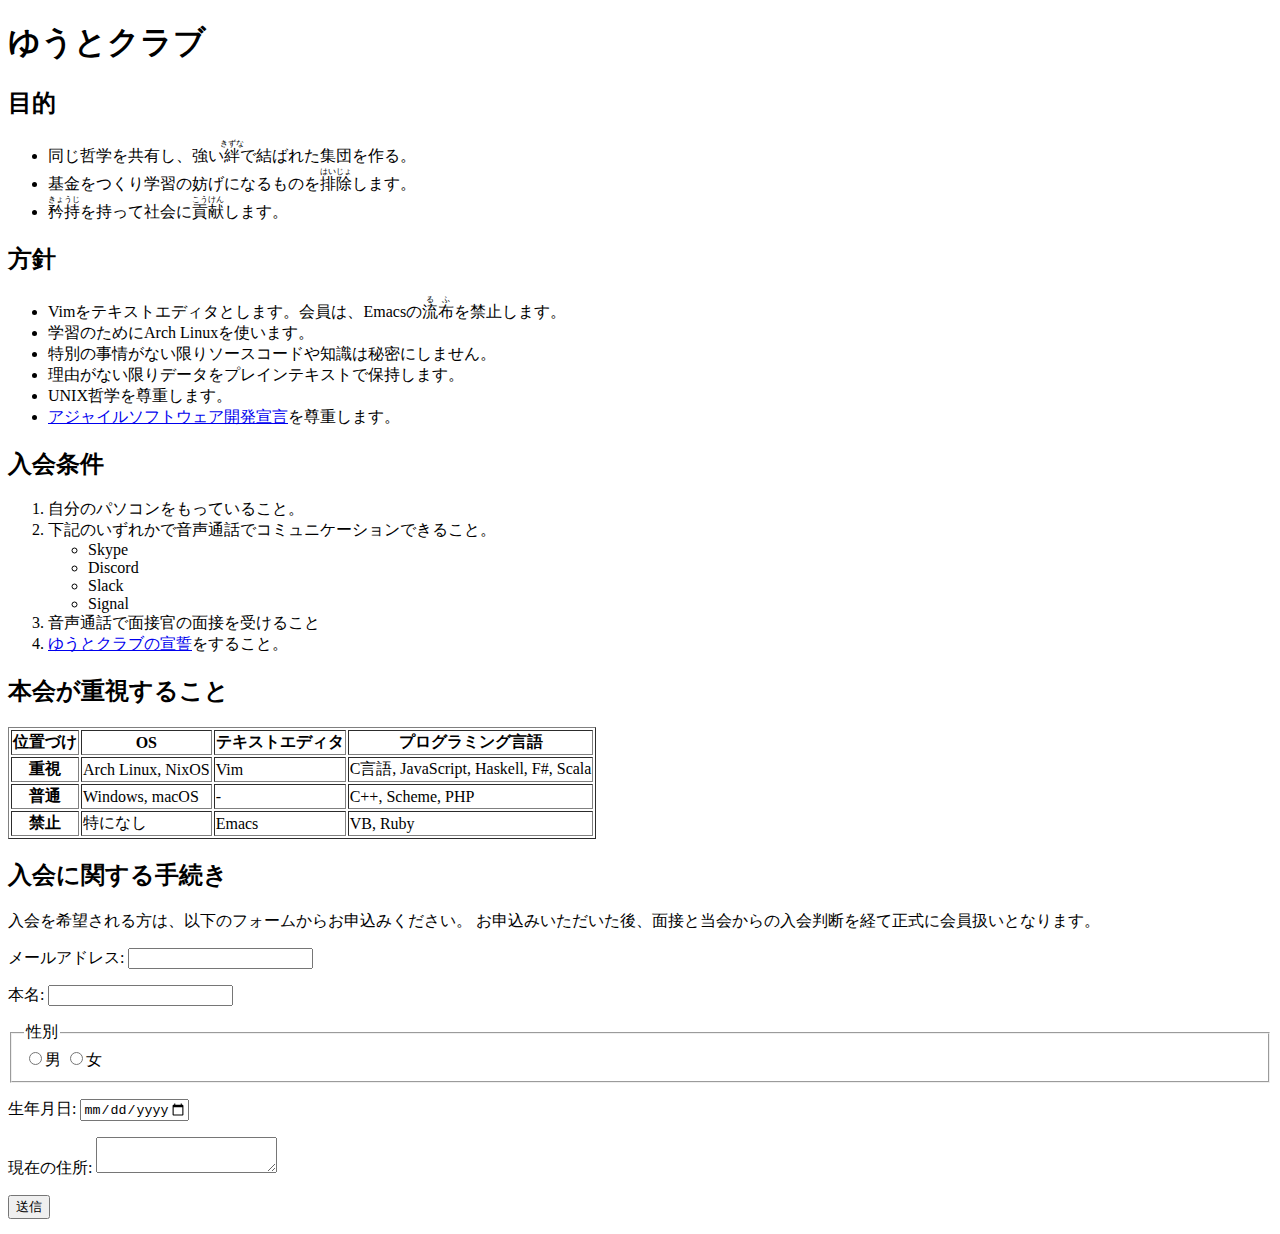
==== index.html @ 0d5e8b79 "句点追加" ====
<!DOCTYPE html>
<html>
<head>
<title>ゆうとクラブ</title>
<meta charset="utf-8">
</head>
<body>
	<h1>ゆうとクラブ</h1>
	<h2>目的</h2>
	<ul>
		<li>同じ哲学を共有し、強い<ruby>絆<rt>きずな</rt></ruby>で結ばれた集団を作る。</li>
		<li>基金をつくり学習の妨げになるものを<ruby>排除<rt>はいじょ</rt></ruby>します。</li>	
		<li><ruby>矜持<rt>きょうじ</rt></ruby>を持って社会に<ruby>貢献<rt>こうけん</rt></ruby>します。</li>
	</ul>
	<h2>方針</h2>
	<ul>
		<li>Vimをテキストエディタとします。会員は、Emacsの<ruby>流布<rt>るふ</rt></ruby>を禁止します。</li>
		<li>学習のためにArch Linuxを使います。</li>
		<li>特別の事情がない限りソースコードや知識は秘密にしません。</li>
		<li>理由がない限りデータをプレインテキストで保持します。</li>
		<li>UNIX哲学を尊重します。</li>
		<li><a href="https://agilemanifesto.org/iso/ja/manifesto.html" target="_brank">アジャイルソフトウェア開発宣言</a>を尊重します。</li>
	</ul>
	<h2>入会条件</h2>
	<ol>
		<li>自分のパソコンをもっていること。</li>
		<li>下記のいずれかで音声通話でコミュニケーションできること。</li>
		<ul>
			<li>Skype</li>
			<li>Discord</li>
			<li>Slack</li>
			<li>Signal</li>
		</ul>
		<li>音声通話で面接官の面接を受けること</li>
		<li><a href="oath.html" target="_blank">ゆうとクラブの宣誓</a>をすること。</li>
	</ol>
	<h2>本会が重視すること</h2>
	<table border="1">
		<tr>
			<th>位置づけ</th>
			<th>OS</th>
			<th>テキストエディタ</th>
			<th>プログラミング言語</th>
		</tr>
		<tr>
			<th>重視</th>
			<td>Arch Linux, NixOS</td>
			<td>Vim</td>
			<td>C言語, JavaScript, Haskell, F#, Scala</td>
		</tr>
		<tr>
			<th>普通</th>
			<td>Windows, macOS</td>
			<td>-</td>
			<td>C++, Scheme, PHP</td>
		</tr>
		<tr>
			<th>禁止</th>
			<td>特になし</td>
			<td>Emacs</td>
			<td>VB, Ruby</td>
		</tr>

	</table>
	<h2>入会に関する手続き</h2>
	<p>入会を希望される方は、以下のフォームからお申込みください。
	お申込みいただいた後、面接と当会からの入会判断を経て正式に会員扱いとなります。
	</p>
	<form name="contact" method="POST" data-netlify="true">
		<p>
			<label>メールアドレス:
				<input type="email" name="email"/>
			</label>
		</p>

		<p>
			<label>本名:
				<input type="text" id="name" name="name"/>
			</label>
		</p>

		<p>
			<fieldset> 
				<legend>性別</legend>
				<label><input type="radio" name="sex" value="male">男</label>
				<label><input type="radio" name="sex" value="female">女</label>
			</fieldset>
		</p>
		
		<p>
			<label>生年月日:
				<input type="date" name="birthday" min="1960-01-01" max="2000-12-31"/>	
			</label>
		</p>

		<p>
			<label>現在の住所:
				<textarea name="address"></textarea>
			</label>
		</p>
		<p>
			<input type="submit" value="送信" />	
		</p>
	</form>


</body>
</html>
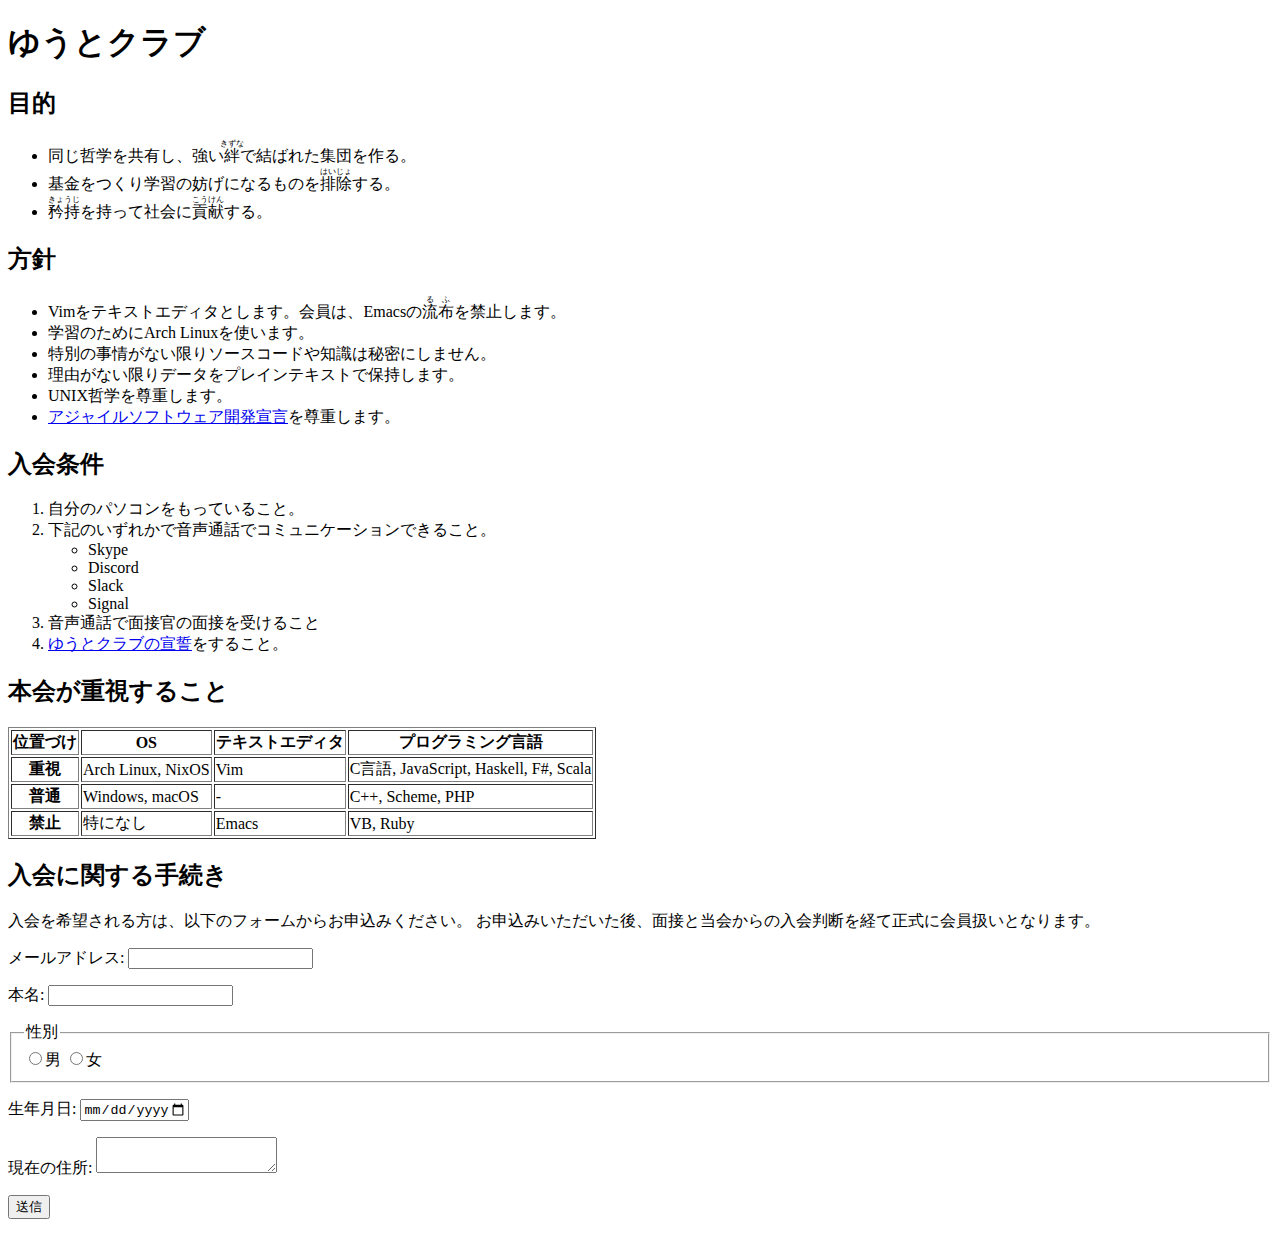
==== commit f878efc4: "年齢の範囲を広げる" ====
--- a/index.html
+++ b/index.html
@@ -9,8 +9,8 @@
 	<h2>目的</h2>
 	<ul>
 		<li>同じ哲学を共有し、強い<ruby>絆<rt>きずな</rt></ruby>で結ばれた集団を作る。</li>
-		<li>基金をつくり学習の妨げになるものを<ruby>排除<rt>はいじょ</rt></ruby>します。</li>	
-		<li><ruby>矜持<rt>きょうじ</rt></ruby>を持って社会に<ruby>貢献<rt>こうけん</rt></ruby>します。</li>
+		<li>基金をつくり学習の妨げになるものを<ruby>排除<rt>はいじょ</rt></ruby>する。</li>	
+		<li><ruby>矜持<rt>きょうじ</rt></ruby>を持って社会に<ruby>貢献<rt>こうけん</rt></ruby>する。</li>
 	</ul>
 	<h2>方針</h2>
 	<ul>
@@ -89,7 +89,7 @@
 		
 		<p>
 			<label>生年月日:
-				<input type="date" name="birthday" min="1960-01-01" max="2000-12-31"/>	
+				<input type="date" name="birthday" min="1960-01-01" max="2019-12-31"/>	
 			</label>
 		</p>
 
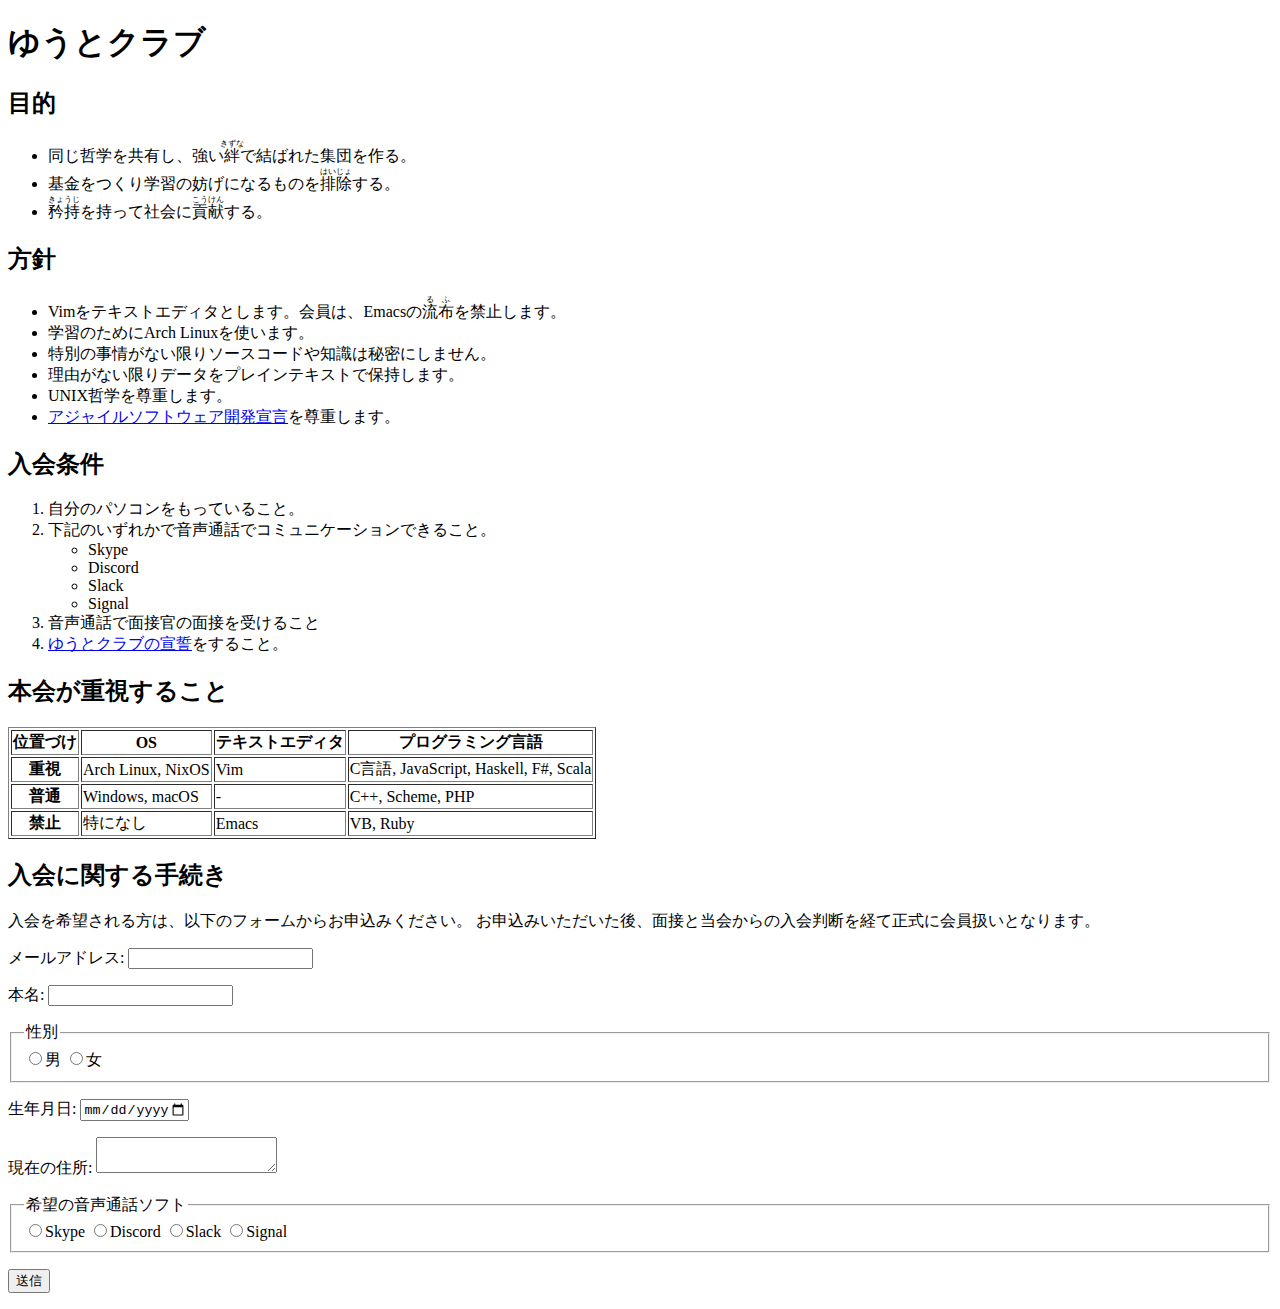
==== commit e6be0df5: "音声通話ソフトのらんを追加" ====
--- a/index.html
+++ b/index.html
@@ -98,6 +98,15 @@
 				<textarea name="address"></textarea>
 			</label>
 		</p>
+        <p>
+        <fieldset>
+            <legend>希望の音声通話ソフト</legend>
+            <label><input type="radio" name="messenger" value="skype">Skype</label>
+            <label><input type="radio" name="messenger" value="discord">Discord</label>
+            <label><input type="radio" name="messenger" value="slack">Slack</label>
+            <label><input type="radio" name="messenger" value="signal">Signal</label>
+        </fieldset>
+        </p>
 		<p>
 			<input type="submit" value="送信" />	
 		</p>
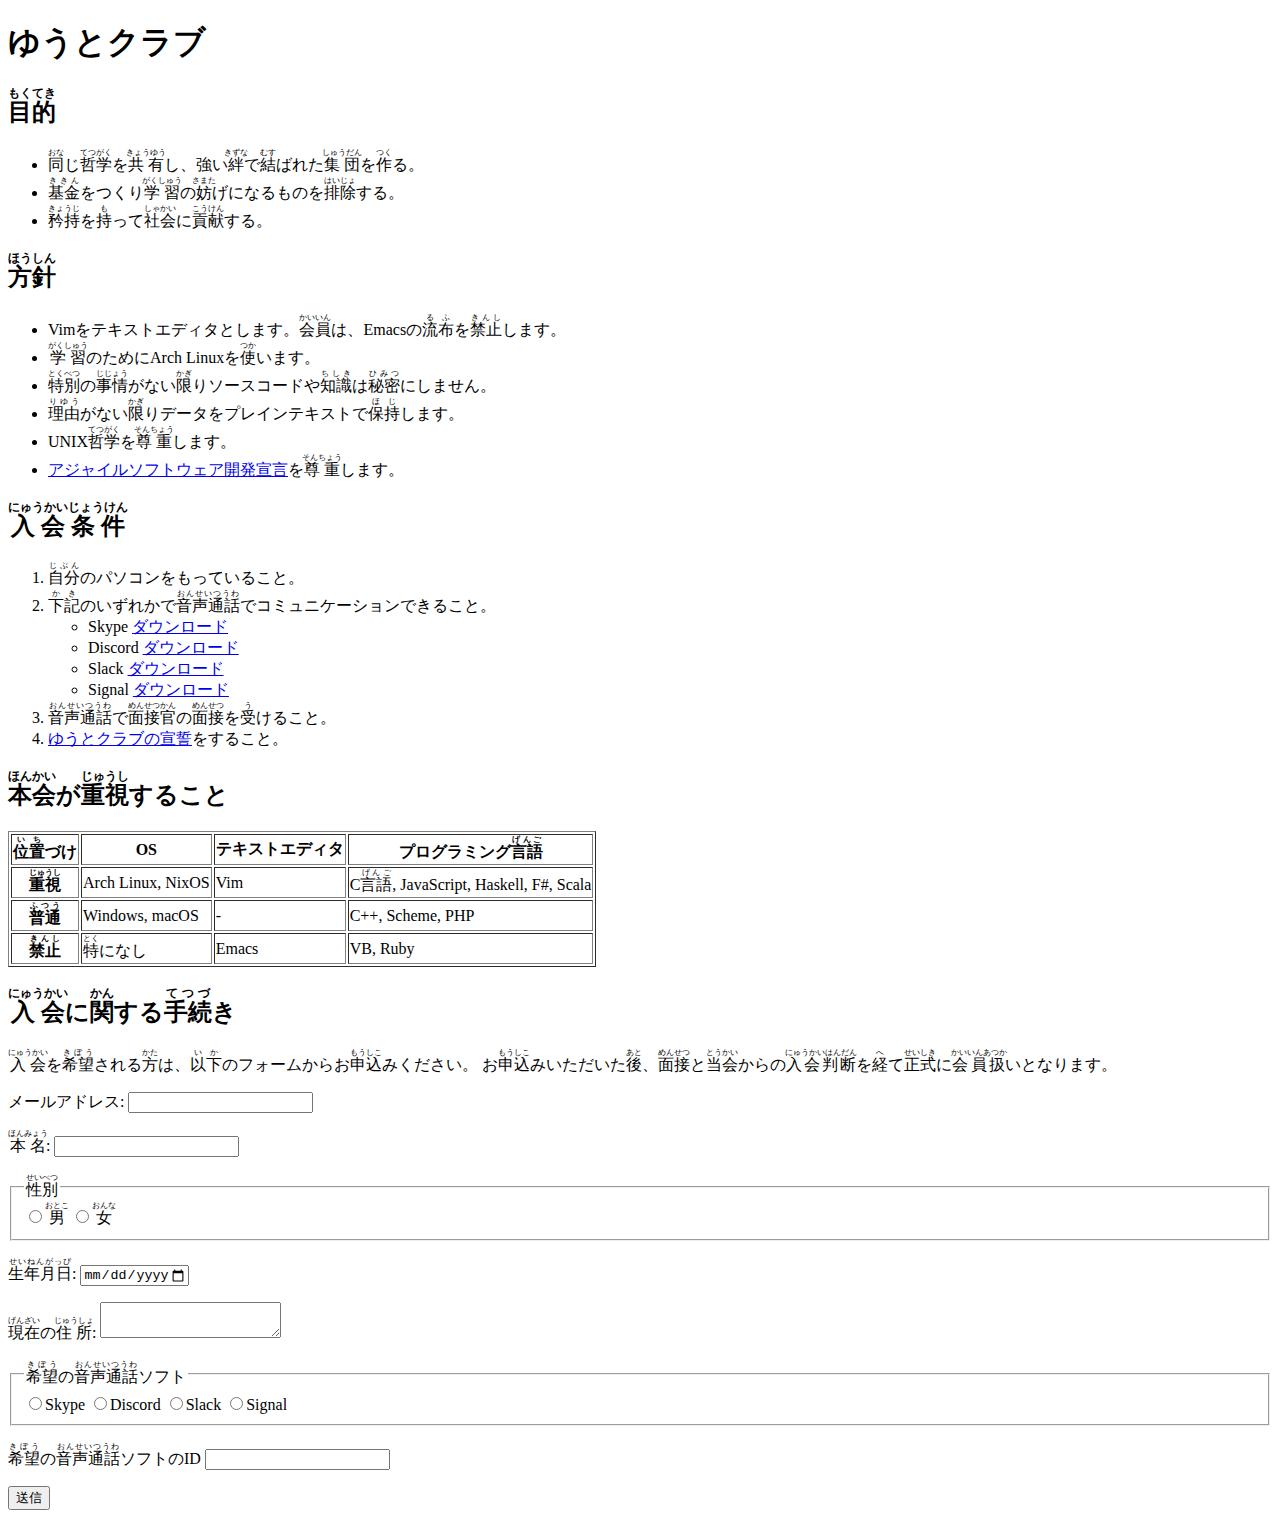
==== commit 103e032c: "URLリンクの追加、るびのついか" ====
--- a/index.html
+++ b/index.html
@@ -6,65 +6,66 @@
 </head>
 <body>
 	<h1>ゆうとクラブ</h1>
-	<h2>目的</h2>
+    <h2><ruby>目的<rt>もくてき</rt></ruby></h2>
 	<ul>
-		<li>同じ哲学を共有し、強い<ruby>絆<rt>きずな</rt></ruby>で結ばれた集団を作る。</li>
-		<li>基金をつくり学習の妨げになるものを<ruby>排除<rt>はいじょ</rt></ruby>する。</li>	
-		<li><ruby>矜持<rt>きょうじ</rt></ruby>を持って社会に<ruby>貢献<rt>こうけん</rt></ruby>する。</li>
+        <li><ruby>同<rt>おな</rt></ruby>じ<ruby>哲学<rt>てつがく</rt></ruby>を<ruby>共有<rt>きょうゆう</rt></ruby>し、強い<ruby>絆<rt>きずな</rt></ruby>で<ruby>結<rt>むす</rt></ruby>ばれた<ruby>集団<rt>しゅうだん</rt></ruby>を<ruby>作<rt>つく</rt></ruby>る。</li>
+        <li><ruby>基金<rt>ききん</rt></ruby>をつくり<ruby>学習<rt>がくしゅう</rt></ruby>の<ruby>妨<rt>さまた</rt></ruby>げになるものを<ruby>排除<rt>はいじょ</rt></ruby>する。</li>	
+        <li><ruby>矜持<rt>きょうじ</rt></ruby>を<ruby>持<rt>も</rt></ruby>って<ruby>社会<rt>しゃかい</rt></ruby>に<ruby>貢献<rt>こうけん</rt></ruby>する。</li>
 	</ul>
-	<h2>方針</h2>
+    <h2><ruby>方針<rt>ほうしん</rt></ruby></h2>
 	<ul>
-		<li>Vimをテキストエディタとします。会員は、Emacsの<ruby>流布<rt>るふ</rt></ruby>を禁止します。</li>
-		<li>学習のためにArch Linuxを使います。</li>
-		<li>特別の事情がない限りソースコードや知識は秘密にしません。</li>
-		<li>理由がない限りデータをプレインテキストで保持します。</li>
-		<li>UNIX哲学を尊重します。</li>
-		<li><a href="https://agilemanifesto.org/iso/ja/manifesto.html" target="_brank">アジャイルソフトウェア開発宣言</a>を尊重します。</li>
+        <li>Vimをテキストエディタとします。<ruby>会員<rt>かいいん</rt></ruby>は、Emacsの<ruby>流布<rt>るふ</rt></ruby>を<ruby>禁止<rt>きんし</rt></ruby>します。</li>
+        <li><ruby>学習<rt>がくしゅう</rt></ruby>のためにArch Linuxを<ruby>使<rt>つか</rt></ruby>います。</li>
+        <li><ruby>特別<rt>とくべつ</rt></ruby>の<ruby>事情<rt>じじょう</rt></ruby>がない<ruby>限<rt>かぎ</rt></ruby>りソースコードや<ruby>知識<rt>ちしき</rt></ruby>は<ruby>秘密<rt>ひみつ</rt></ruby>にしません。</li>
+        <li><ruby>理由<rt>りゆう</rt></ruby>がない<ruby>限<rt>かぎ</rt></ruby>りデータをプレインテキストで<ruby>保持<rt>ほじ</rt></ruby>します。</li>
+        <li>UNIX<ruby>哲学<rt>てつがく</rt></ruby>を<ruby>尊重<rt>そんちょう</rt></ruby>します。</li>
+        <li><a href="https://agilemanifesto.org/iso/ja/manifesto.html" target="_brank">アジャイルソフトウェア開発宣言</a>を<ruby>尊重<rt>そんちょう</rt></ruby>します。</li>
 	</ul>
-	<h2>入会条件</h2>
+    <h2><ruby>入会条件<rt>にゅうかいじょうけん</rt></ruby></h2>
 	<ol>
-		<li>自分のパソコンをもっていること。</li>
-		<li>下記のいずれかで音声通話でコミュニケーションできること。</li>
+        <li><ruby>自分<rt>じぶん</rt></ruby>のパソコンをもっていること。</li>
+        <li><ruby>下記<rt>かき</rt></ruby>のいずれかで<ruby>音声通話<rt>おんせいつうわ</rt></ruby>でコミュニケーションできること。</li>
 		<ul>
-			<li>Skype</li>
-			<li>Discord</li>
-			<li>Slack</li>
-			<li>Signal</li>
+			<li>Skype   <a href="https://www.skype.com/ja/get-skype/" target="_brank">ダウンロード</a></li>
+            <li>Discord <a href="https://discordapp.com/download"  target="_brank">ダウンロード</a></li>
+			<li>Slack   <a href="https://slack.com/intl/ja-jp/downloads/windows"  target="_brank">ダウンロード</a></li>
+			<li>Signal  <a href="https://signal.org/ja/"  target="_brank">ダウンロード</a></li>
+
 		</ul>
-		<li>音声通話で面接官の面接を受けること</li>
+        <li><ruby>音声通話<rt>おんせいつうわ</rt></ruby>で<ruby>面接官<rt>めんせつかん</rt></ruby>の<ruby>面接<rt>めんせつ</rt></ruby>を<ruby>受<rt>う</rt></ruby>けること。</li>
 		<li><a href="oath.html" target="_blank">ゆうとクラブの宣誓</a>をすること。</li>
 	</ol>
-	<h2>本会が重視すること</h2>
+    <h2><ruby>本会<rt>ほんかい</rt></ruby>が<ruby>重視<rt>じゅうし</rt></ruby>すること</h2>
 	<table border="1">
 		<tr>
-			<th>位置づけ</th>
+            <th><ruby>位置<rt>いち<rt></ruby>づけ</th>
 			<th>OS</th>
 			<th>テキストエディタ</th>
-			<th>プログラミング言語</th>
+            <th>プログラミング<ruby>言語<rt>げんご</rt></ruby></th>
 		</tr>
 		<tr>
-			<th>重視</th>
+            <th><ruby>重視<rt>じゅうし</rt></ruby></th>
 			<td>Arch Linux, NixOS</td>
 			<td>Vim</td>
-			<td>C言語, JavaScript, Haskell, F#, Scala</td>
+            <td>C<ruby>言語<rt>げんご</rt></ruby>, JavaScript, Haskell, F#, Scala</td>
 		</tr>
 		<tr>
-			<th>普通</th>
+            <th><ruby>普通<rt>ふつう</rt></ruby></th>
 			<td>Windows, macOS</td>
 			<td>-</td>
 			<td>C++, Scheme, PHP</td>
 		</tr>
 		<tr>
-			<th>禁止</th>
-			<td>特になし</td>
+            <th><ruby>禁止<rt>きんし</rt></ruby></th>
+            <td><ruby>特<rt>とく</rt></ruby>になし</td>
 			<td>Emacs</td>
 			<td>VB, Ruby</td>
 		</tr>
 
 	</table>
-	<h2>入会に関する手続き</h2>
-	<p>入会を希望される方は、以下のフォームからお申込みください。
-	お申込みいただいた後、面接と当会からの入会判断を経て正式に会員扱いとなります。
+    <h2><ruby>入会<rt>にゅうかい</rt></ruby>に<ruby>関<rt>かん</rt></ruby>する<ruby>手続<rt>てつづ</rt></ruby>き</h2>
+    <p><ruby>入会<rt>にゅうかい</rt></ruby>を<ruby>希望<rt>きぼう</rt></ruby>される<ruby>方<rt>かた</rt></ruby>は、<ruby>以下<rt>いか</rt></ruby>のフォームからお<ruby>申込<rt>もうしこ</rt></ruby>みください。
+    お<ruby>申込<rt>もうしこ</rt></ruby>みいただいた<ruby>後<rt>あと</rt></ruby>、<ruby>面接<rt>めんせつ</rt></ruby>と<ruby>当会<rt>とうかい</rt></ruby>からの<ruby>入会判断<rt>にゅうかいはんだん</rt></ruby>を<ruby>経<rt>へ</rt></ruby>て<ruby>正式<rt>せいしき</rt></ruby>に<ruby>会員扱<rt>かいいんあつか</rt></ruby>いとなります。
 	</p>
 	<form name="contact" method="POST" data-netlify="true">
 		<p>
@@ -74,38 +75,43 @@
 		</p>
 
 		<p>
-			<label>本名:
+        <label><ruby>本名<rt>ほんみょう</rt></ruby>:
 				<input type="text" id="name" name="name"/>
 			</label>
 		</p>
 
 		<p>
 			<fieldset> 
-				<legend>性別</legend>
-				<label><input type="radio" name="sex" value="male">男</label>
-				<label><input type="radio" name="sex" value="female">女</label>
+                <legend><ruby>性別<rt>せいべつ</rt></ruby></legend>
+                <label><input type="radio" name="sex" value="male"><ruby>男<rt>おとこ</rt></ruby></label>
+                <label><input type="radio" name="sex" value="female"><ruby>女<rt>おんな</rt></ruby></label>
 			</fieldset>
 		</p>
 		
 		<p>
-			<label>生年月日:
+        <label><ruby>生年月日<rt>せいねんがっぴ</rt></ruby>:
 				<input type="date" name="birthday" min="1960-01-01" max="2019-12-31"/>	
 			</label>
 		</p>
 
 		<p>
-			<label>現在の住所:
+        <label><ruby>現在<rt>げんざい</rt></ruby>の<ruby>住所<rt>じゅうしょ</rt></ruby>:
 				<textarea name="address"></textarea>
 			</label>
 		</p>
         <p>
         <fieldset>
-            <legend>希望の音声通話ソフト</legend>
+            <legend><ruby>希望<rt>きぼう</rt></ruby>の<ruby>音声通話<rt>おんせいつうわ</rt></ruby>ソフト</legend>
             <label><input type="radio" name="messenger" value="skype">Skype</label>
             <label><input type="radio" name="messenger" value="discord">Discord</label>
             <label><input type="radio" name="messenger" value="slack">Slack</label>
             <label><input type="radio" name="messenger" value="signal">Signal</label>
         </fieldset>
+        </p>
+        <p>
+        <label><ruby>希望<rt>きぼう</rt></ruby>の<ruby>音声通話<rt>おんせいつうわ</rt></ruby>ソフトのID
+        <input type="text" name="messengerid" />
+        </label>
         </p>
 		<p>
 			<input type="submit" value="送信" />	
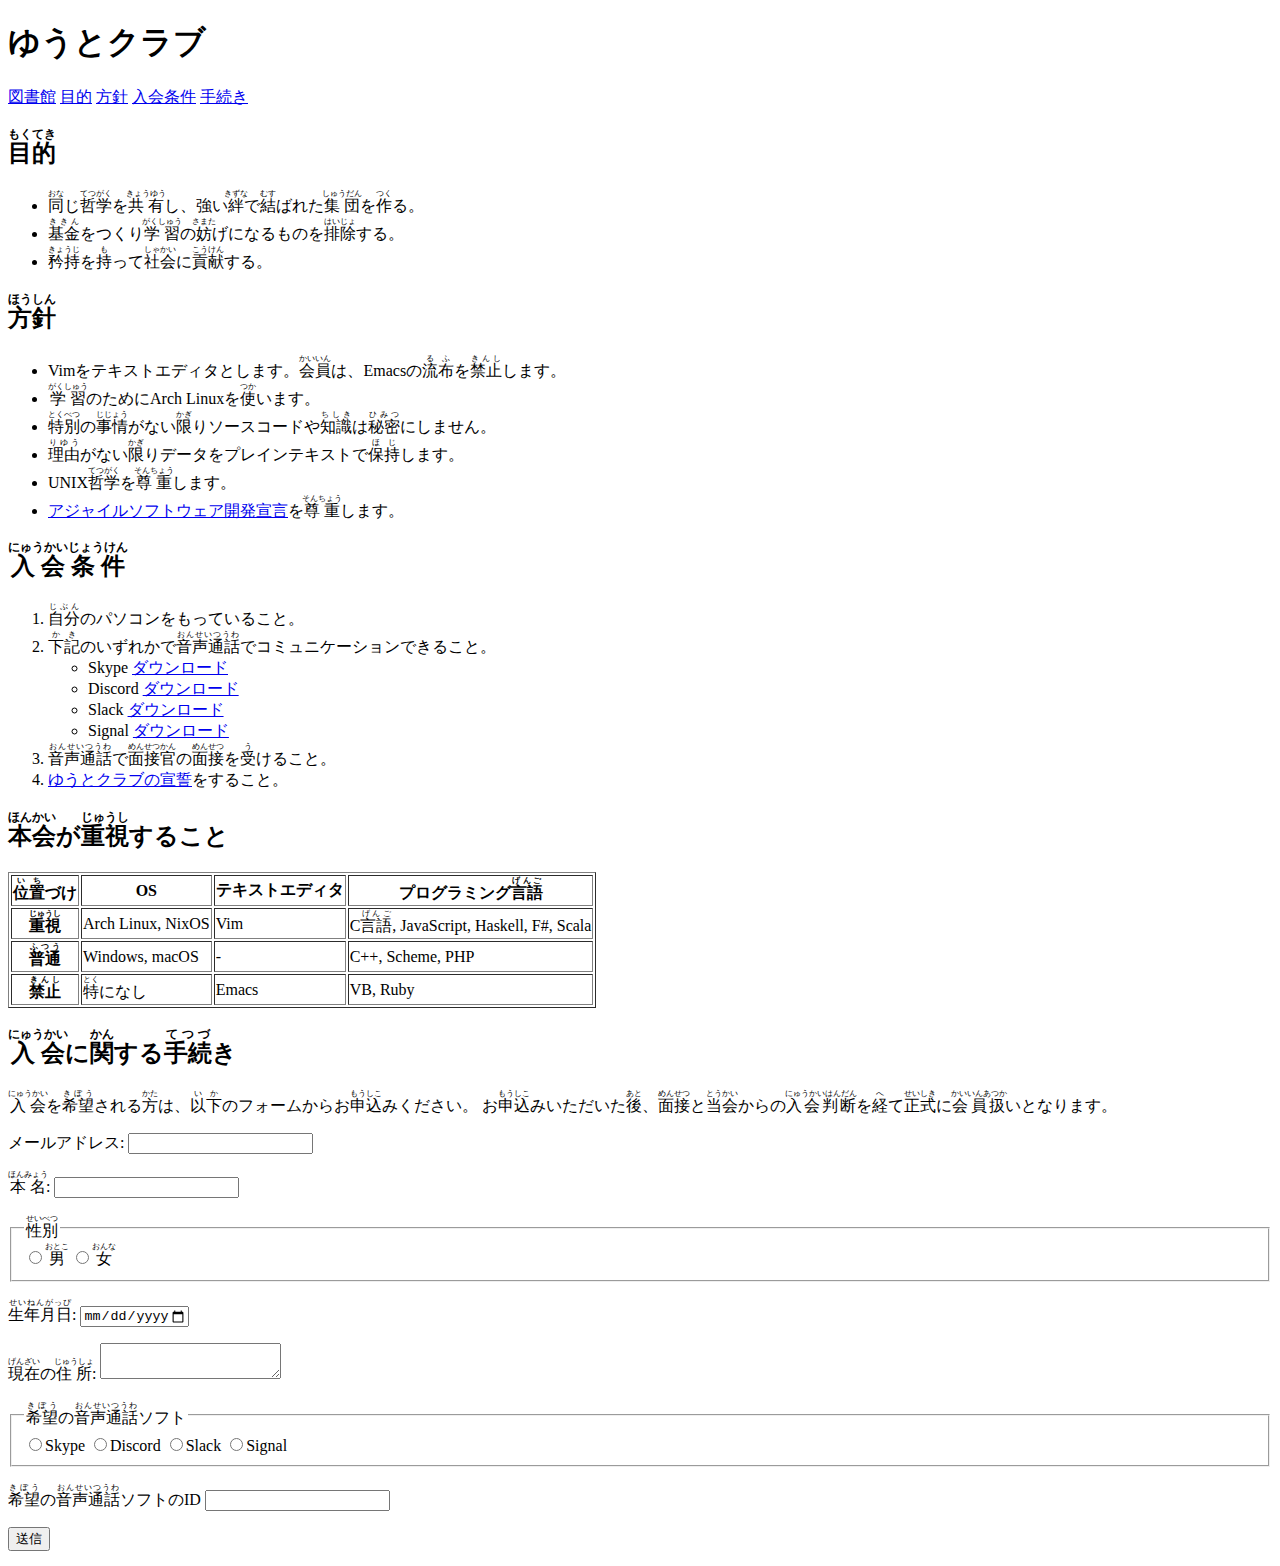
==== commit 5d3cf597: "menuらんつくりました。以上。" ====
--- a/index.html
+++ b/index.html
@@ -5,14 +5,21 @@
 <meta charset="utf-8">
 </head>
 <body>
-	<h1>ゆうとクラブ</h1>
-    <h2><ruby>目的<rt>もくてき</rt></ruby></h2>
+    	<h1>ゆうとクラブ</h1>
+        <header>
+            <a href="./library.html">図書館</a>
+            <a href="#goal">目的</a>
+            <a href="#policy">方針</a>
+            <a href="#Admission conditions">入会条件</a>
+            <a href="#procedure">手続き</a>
+        </header>
+    <h2 id="goal"><ruby>目的<rt>もくてき</rt></ruby></h2>
 	<ul>
         <li><ruby>同<rt>おな</rt></ruby>じ<ruby>哲学<rt>てつがく</rt></ruby>を<ruby>共有<rt>きょうゆう</rt></ruby>し、強い<ruby>絆<rt>きずな</rt></ruby>で<ruby>結<rt>むす</rt></ruby>ばれた<ruby>集団<rt>しゅうだん</rt></ruby>を<ruby>作<rt>つく</rt></ruby>る。</li>
         <li><ruby>基金<rt>ききん</rt></ruby>をつくり<ruby>学習<rt>がくしゅう</rt></ruby>の<ruby>妨<rt>さまた</rt></ruby>げになるものを<ruby>排除<rt>はいじょ</rt></ruby>する。</li>	
         <li><ruby>矜持<rt>きょうじ</rt></ruby>を<ruby>持<rt>も</rt></ruby>って<ruby>社会<rt>しゃかい</rt></ruby>に<ruby>貢献<rt>こうけん</rt></ruby>する。</li>
 	</ul>
-    <h2><ruby>方針<rt>ほうしん</rt></ruby></h2>
+    <h2 id="policy"><ruby>方針<rt>ほうしん</rt></ruby></h2>
 	<ul>
         <li>Vimをテキストエディタとします。<ruby>会員<rt>かいいん</rt></ruby>は、Emacsの<ruby>流布<rt>るふ</rt></ruby>を<ruby>禁止<rt>きんし</rt></ruby>します。</li>
         <li><ruby>学習<rt>がくしゅう</rt></ruby>のためにArch Linuxを<ruby>使<rt>つか</rt></ruby>います。</li>
@@ -21,14 +28,14 @@
         <li>UNIX<ruby>哲学<rt>てつがく</rt></ruby>を<ruby>尊重<rt>そんちょう</rt></ruby>します。</li>
         <li><a href="https://agilemanifesto.org/iso/ja/manifesto.html" target="_brank">アジャイルソフトウェア開発宣言</a>を<ruby>尊重<rt>そんちょう</rt></ruby>します。</li>
 	</ul>
-    <h2><ruby>入会条件<rt>にゅうかいじょうけん</rt></ruby></h2>
+    <h2 id="Admission conditions"><ruby>入会条件<rt>にゅうかいじょうけん</rt></ruby></h2>
 	<ol>
         <li><ruby>自分<rt>じぶん</rt></ruby>のパソコンをもっていること。</li>
         <li><ruby>下記<rt>かき</rt></ruby>のいずれかで<ruby>音声通話<rt>おんせいつうわ</rt></ruby>でコミュニケーションできること。</li>
 		<ul>
 			<li>Skype   <a href="https://www.skype.com/ja/get-skype/" target="_brank">ダウンロード</a></li>
             <li>Discord <a href="https://discordapp.com/download"  target="_brank">ダウンロード</a></li>
-			<li>Slack   <a href="https://slack.com/intl/ja-jp/downloads/windows"  target="_brank">ダウンロード</a></li>
+			<li>Slack   <a href="https://slack.com/intl/ja-jp/download"  target="_brank">ダウンロード</a></li>
 			<li>Signal  <a href="https://signal.org/ja/"  target="_brank">ダウンロード</a></li>
 
 		</ul>
@@ -63,7 +70,7 @@
 		</tr>
 
 	</table>
-    <h2><ruby>入会<rt>にゅうかい</rt></ruby>に<ruby>関<rt>かん</rt></ruby>する<ruby>手続<rt>てつづ</rt></ruby>き</h2>
+    <h2 id="procedure"><ruby>入会<rt>にゅうかい</rt></ruby>に<ruby>関<rt>かん</rt></ruby>する<ruby>手続<rt>てつづ</rt></ruby>き</h2>
     <p><ruby>入会<rt>にゅうかい</rt></ruby>を<ruby>希望<rt>きぼう</rt></ruby>される<ruby>方<rt>かた</rt></ruby>は、<ruby>以下<rt>いか</rt></ruby>のフォームからお<ruby>申込<rt>もうしこ</rt></ruby>みください。
     お<ruby>申込<rt>もうしこ</rt></ruby>みいただいた<ruby>後<rt>あと</rt></ruby>、<ruby>面接<rt>めんせつ</rt></ruby>と<ruby>当会<rt>とうかい</rt></ruby>からの<ruby>入会判断<rt>にゅうかいはんだん</rt></ruby>を<ruby>経<rt>へ</rt></ruby>て<ruby>正式<rt>せいしき</rt></ruby>に<ruby>会員扱<rt>かいいんあつか</rt></ruby>いとなります。
 	</p>
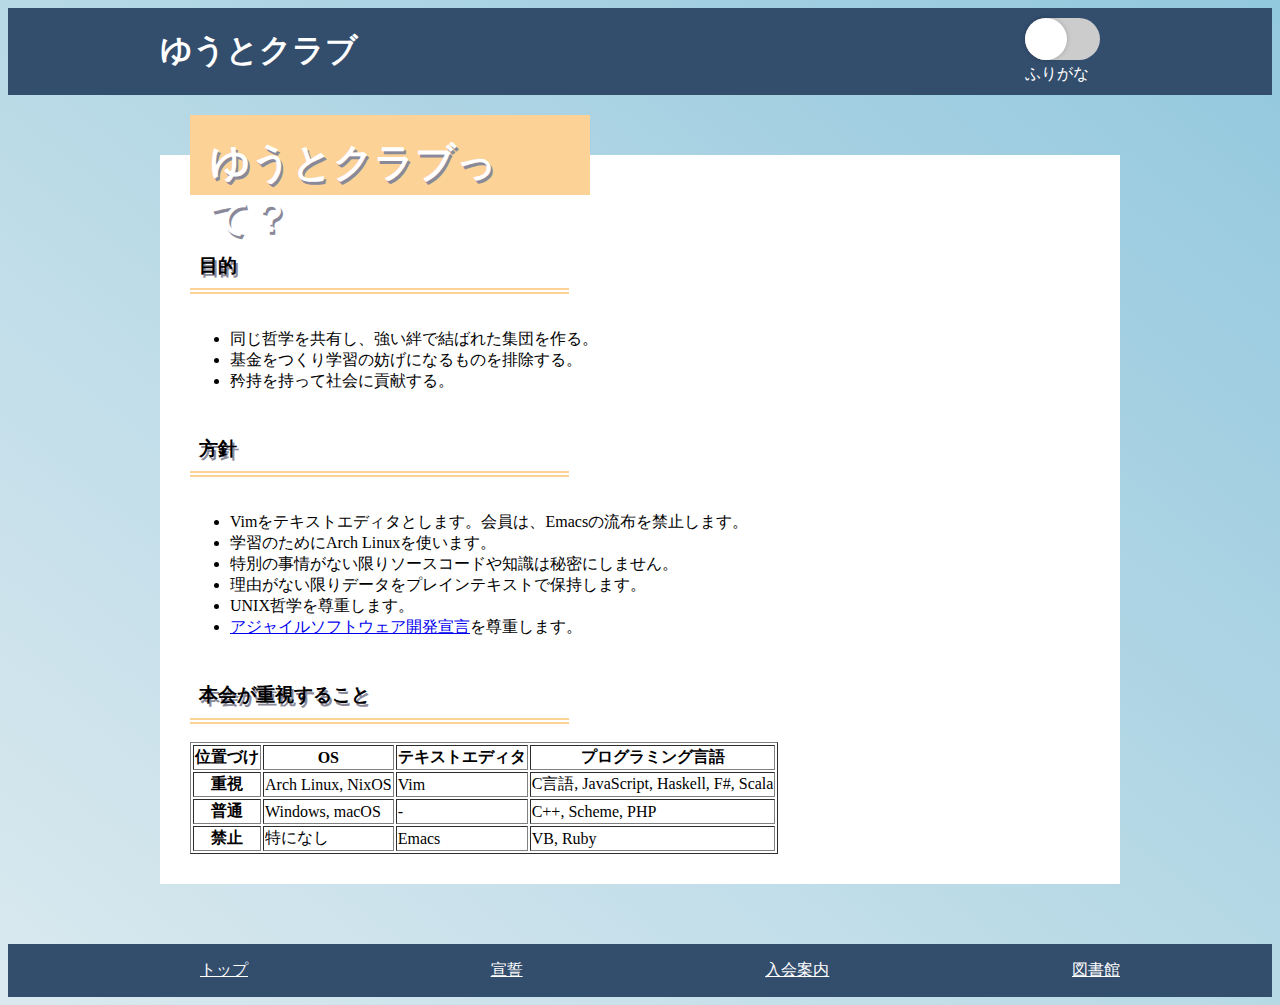
==== commit d5326928: "入会案内ページを別ページにする" ====
--- a/index.html
+++ b/index.html
@@ -1,130 +1,82 @@
-<!DOCTYPE html>
-<html>
-<head>
-<title>ゆうとクラブ</title>
-<meta charset="utf-8">
-</head>
-<body>
-    	<h1>ゆうとクラブ</h1>
-        <header>
-            <a href="./library.html">図書館</a>
-            <a href="#goal">目的</a>
-            <a href="#policy">方針</a>
-            <a href="#Admission conditions">入会条件</a>
-            <a href="#procedure">手続き</a>
-        </header>
-    <h2 id="goal"><ruby>目的<rt>もくてき</rt></ruby></h2>
-	<ul>
-        <li><ruby>同<rt>おな</rt></ruby>じ<ruby>哲学<rt>てつがく</rt></ruby>を<ruby>共有<rt>きょうゆう</rt></ruby>し、強い<ruby>絆<rt>きずな</rt></ruby>で<ruby>結<rt>むす</rt></ruby>ばれた<ruby>集団<rt>しゅうだん</rt></ruby>を<ruby>作<rt>つく</rt></ruby>る。</li>
-        <li><ruby>基金<rt>ききん</rt></ruby>をつくり<ruby>学習<rt>がくしゅう</rt></ruby>の<ruby>妨<rt>さまた</rt></ruby>げになるものを<ruby>排除<rt>はいじょ</rt></ruby>する。</li>	
-        <li><ruby>矜持<rt>きょうじ</rt></ruby>を<ruby>持<rt>も</rt></ruby>って<ruby>社会<rt>しゃかい</rt></ruby>に<ruby>貢献<rt>こうけん</rt></ruby>する。</li>
-	</ul>
-    <h2 id="policy"><ruby>方針<rt>ほうしん</rt></ruby></h2>
-	<ul>
-        <li>Vimをテキストエディタとします。<ruby>会員<rt>かいいん</rt></ruby>は、Emacsの<ruby>流布<rt>るふ</rt></ruby>を<ruby>禁止<rt>きんし</rt></ruby>します。</li>
-        <li><ruby>学習<rt>がくしゅう</rt></ruby>のためにArch Linuxを<ruby>使<rt>つか</rt></ruby>います。</li>
-        <li><ruby>特別<rt>とくべつ</rt></ruby>の<ruby>事情<rt>じじょう</rt></ruby>がない<ruby>限<rt>かぎ</rt></ruby>りソースコードや<ruby>知識<rt>ちしき</rt></ruby>は<ruby>秘密<rt>ひみつ</rt></ruby>にしません。</li>
-        <li><ruby>理由<rt>りゆう</rt></ruby>がない<ruby>限<rt>かぎ</rt></ruby>りデータをプレインテキストで<ruby>保持<rt>ほじ</rt></ruby>します。</li>
-        <li>UNIX<ruby>哲学<rt>てつがく</rt></ruby>を<ruby>尊重<rt>そんちょう</rt></ruby>します。</li>
-        <li><a href="https://agilemanifesto.org/iso/ja/manifesto.html" target="_brank">アジャイルソフトウェア開発宣言</a>を<ruby>尊重<rt>そんちょう</rt></ruby>します。</li>
-	</ul>
-    <h2 id="Admission conditions"><ruby>入会条件<rt>にゅうかいじょうけん</rt></ruby></h2>
-	<ol>
-        <li><ruby>自分<rt>じぶん</rt></ruby>のパソコンをもっていること。</li>
-        <li><ruby>下記<rt>かき</rt></ruby>のいずれかで<ruby>音声通話<rt>おんせいつうわ</rt></ruby>でコミュニケーションできること。</li>
-		<ul>
-			<li>Skype   <a href="https://www.skype.com/ja/get-skype/" target="_brank">ダウンロード</a></li>
-            <li>Discord <a href="https://discordapp.com/download"  target="_brank">ダウンロード</a></li>
-			<li>Slack   <a href="https://slack.com/intl/ja-jp/download"  target="_brank">ダウンロード</a></li>
-			<li>Signal  <a href="https://signal.org/ja/"  target="_brank">ダウンロード</a></li>
-
-		</ul>
-        <li><ruby>音声通話<rt>おんせいつうわ</rt></ruby>で<ruby>面接官<rt>めんせつかん</rt></ruby>の<ruby>面接<rt>めんせつ</rt></ruby>を<ruby>受<rt>う</rt></ruby>けること。</li>
-		<li><a href="oath.html" target="_blank">ゆうとクラブの宣誓</a>をすること。</li>
-	</ol>
-    <h2><ruby>本会<rt>ほんかい</rt></ruby>が<ruby>重視<rt>じゅうし</rt></ruby>すること</h2>
-	<table border="1">
-		<tr>
-            <th><ruby>位置<rt>いち<rt></ruby>づけ</th>
-			<th>OS</th>
-			<th>テキストエディタ</th>
-            <th>プログラミング<ruby>言語<rt>げんご</rt></ruby></th>
-		</tr>
-		<tr>
-            <th><ruby>重視<rt>じゅうし</rt></ruby></th>
-			<td>Arch Linux, NixOS</td>
-			<td>Vim</td>
-            <td>C<ruby>言語<rt>げんご</rt></ruby>, JavaScript, Haskell, F#, Scala</td>
-		</tr>
-		<tr>
-            <th><ruby>普通<rt>ふつう</rt></ruby></th>
-			<td>Windows, macOS</td>
-			<td>-</td>
-			<td>C++, Scheme, PHP</td>
-		</tr>
-		<tr>
-            <th><ruby>禁止<rt>きんし</rt></ruby></th>
-            <td><ruby>特<rt>とく</rt></ruby>になし</td>
-			<td>Emacs</td>
-			<td>VB, Ruby</td>
-		</tr>
-
-	</table>
-    <h2 id="procedure"><ruby>入会<rt>にゅうかい</rt></ruby>に<ruby>関<rt>かん</rt></ruby>する<ruby>手続<rt>てつづ</rt></ruby>き</h2>
-    <p><ruby>入会<rt>にゅうかい</rt></ruby>を<ruby>希望<rt>きぼう</rt></ruby>される<ruby>方<rt>かた</rt></ruby>は、<ruby>以下<rt>いか</rt></ruby>のフォームからお<ruby>申込<rt>もうしこ</rt></ruby>みください。
-    お<ruby>申込<rt>もうしこ</rt></ruby>みいただいた<ruby>後<rt>あと</rt></ruby>、<ruby>面接<rt>めんせつ</rt></ruby>と<ruby>当会<rt>とうかい</rt></ruby>からの<ruby>入会判断<rt>にゅうかいはんだん</rt></ruby>を<ruby>経<rt>へ</rt></ruby>て<ruby>正式<rt>せいしき</rt></ruby>に<ruby>会員扱<rt>かいいんあつか</rt></ruby>いとなります。
-	</p>
-	<form name="contact" method="POST" data-netlify="true">
-		<p>
-			<label>メールアドレス:
-				<input type="email" name="email"/>
-			</label>
-		</p>
-
-		<p>
-        <label><ruby>本名<rt>ほんみょう</rt></ruby>:
-				<input type="text" id="name" name="name"/>
-			</label>
-		</p>
-
-		<p>
-			<fieldset> 
-                <legend><ruby>性別<rt>せいべつ</rt></ruby></legend>
-                <label><input type="radio" name="sex" value="male"><ruby>男<rt>おとこ</rt></ruby></label>
-                <label><input type="radio" name="sex" value="female"><ruby>女<rt>おんな</rt></ruby></label>
-			</fieldset>
-		</p>
-		
-		<p>
-        <label><ruby>生年月日<rt>せいねんがっぴ</rt></ruby>:
-				<input type="date" name="birthday" min="1960-01-01" max="2019-12-31"/>	
-			</label>
-		</p>
-
-		<p>
-        <label><ruby>現在<rt>げんざい</rt></ruby>の<ruby>住所<rt>じゅうしょ</rt></ruby>:
-				<textarea name="address"></textarea>
-			</label>
-		</p>
-        <p>
-        <fieldset>
-            <legend><ruby>希望<rt>きぼう</rt></ruby>の<ruby>音声通話<rt>おんせいつうわ</rt></ruby>ソフト</legend>
-            <label><input type="radio" name="messenger" value="skype">Skype</label>
-            <label><input type="radio" name="messenger" value="discord">Discord</label>
-            <label><input type="radio" name="messenger" value="slack">Slack</label>
-            <label><input type="radio" name="messenger" value="signal">Signal</label>
-        </fieldset>
-        </p>
-        <p>
-        <label><ruby>希望<rt>きぼう</rt></ruby>の<ruby>音声通話<rt>おんせいつうわ</rt></ruby>ソフトのID
-        <input type="text" name="messengerid" />
-        </label>
-        </p>
-		<p>
-			<input type="submit" value="送信" />	
-		</p>
-	</form>
-
-
-</body>
-</html>
+<!DOCTYPE html>
+<html>
+<head>
+<title>ゆうとクラブ</title>
+<meta charset="utf-8">
+<script type="text/javascript" src="scripts/index.js"></script>
+<link rel="stylesheet" type="text/css" href="styles/normalize.css">
+<link rel="stylesheet" type="text/css" href="styles/main.css">
+</head>
+<body>
+    <header>
+        <div class="container">
+            <h1>ゆうとクラブ</h1>
+            <div class="ruby-toggle">
+                <div class="toggle-switch">
+                    <input id="toggle" class="toggle-input" type='checkbox' onclick="document.body.classList.toggle( 'ruby_flag' );"  />
+                    <label for="toggle" class="toggle-label" />
+                </div>
+                ふりがな
+            </div>
+        </div>
+    </header>
+    <div class="container">
+        <main>
+            <h2>ゆうとクラブって？</h2>
+
+            <h3 id="goal"><ruby>目的<rt>もくてき</rt></ruby></h3>
+            <ul>
+                <li><ruby>同<rt>おな</rt></ruby>じ<ruby>哲学<rt>てつがく</rt></ruby>を<ruby>共有<rt>きょうゆう</rt></ruby>し、<ruby>強<rt>つよ</rt></ruby>い<ruby>絆<rt>きずな</rt></ruby>で<ruby>結<rt>むす</rt></ruby>ばれた<ruby>集団<rt>しゅうだん</rt></ruby>を<ruby>作<rt>つく</rt></ruby>る。</li>
+                <li><ruby>基金<rt>ききん</rt></ruby>をつくり<ruby>学習<rt>がくしゅう</rt></ruby>の<ruby>妨<rt>さまた</rt></ruby>げになるものを<ruby>排除<rt>はいじょ</rt></ruby>する。</li>	
+                <li><ruby>矜持<rt>きょうじ</rt></ruby>を<ruby>持<rt>も</rt></ruby>って<ruby>社会<rt>しゃかい</rt></ruby>に<ruby>貢献<rt>こうけん</rt></ruby>する。</li>
+            </ul>
+            <h3 id="policy"><ruby>方針<rt>ほうしん</rt></ruby></h3>
+            <ul>
+                <li>Vimをテキストエディタとします。<ruby>会員<rt>かいいん</rt></ruby>は、Emacsの<ruby>流布<rt>るふ</rt></ruby>を<ruby>禁止<rt>きんし</rt></ruby>します。</li>
+                <li><ruby>学習<rt>がくしゅう</rt></ruby>のためにArch Linuxを<ruby>使<rt>つか</rt></ruby>います。</li>
+                <li><ruby>特別<rt>とくべつ</rt></ruby>の<ruby>事情<rt>じじょう</rt></ruby>がない<ruby>限<rt>かぎ</rt></ruby>りソースコードや<ruby>知識<rt>ちしき</rt></ruby>は<ruby>秘密<rt>ひみつ</rt></ruby>にしません。</li>
+                <li><ruby>理由<rt>りゆう</rt></ruby>がない<ruby>限<rt>かぎ</rt></ruby>りデータをプレインテキストで<ruby>保持<rt>ほじ</rt></ruby>します。</li>
+                <li>UNIX<ruby>哲学<rt>てつがく</rt></ruby>を<ruby>尊重<rt>そんちょう</rt></ruby>します。</li>
+                <li><a href="https://agilemanifesto.org/iso/ja/manifesto.html" target="_brank">アジャイルソフトウェア開発宣言</a>を<ruby>尊重<rt>そんちょう</rt></ruby>します。</li>
+            </ul>
+            <h3><ruby>本会<rt>ほんかい</rt></ruby>が<ruby>重視<rt>じゅうし</rt></ruby>すること</h3>
+            <table border="1">
+                <tr>
+                    <th><ruby>位置<rt>いち<rt></ruby>づけ</th>
+                    <th>OS</th>
+                    <th>テキストエディタ</th>
+                    <th>プログラミング<ruby>言語<rt>げんご</rt></ruby></th>
+                </tr>
+                <tr>
+                    <th><ruby>重視<rt>じゅうし</rt></ruby></th>
+                    <td>Arch Linux, NixOS</td>
+                    <td>Vim</td>
+                    <td>C<ruby>言語<rt>げんご</rt></ruby>, JavaScript, Haskell, F#, Scala</td>
+                </tr>
+                <tr>
+                    <th><ruby>普通<rt>ふつう</rt></ruby></th>
+                    <td>Windows, macOS</td>
+                    <td>-</td>
+                    <td>C++, Scheme, PHP</td>
+                </tr>
+                <tr>
+                    <th><ruby>禁止<rt>きんし</rt></ruby></th>
+                    <td><ruby>特<rt>とく</rt></ruby>になし</td>
+                    <td>Emacs</td>
+                    <td>VB, Ruby</td>
+                </tr>
+            </table>
+        </main>
+    </div>
+    <footer>
+        <div class="container">
+            <ul>
+                <li><a href="#menu">トップ</a></li>
+                <li><a href="oath.html">宣誓</a></li>
+                <li><a href="joinus.html">入会案内</a></li>
+                <li><a href="library.html">図書館</a></li>
+            </ul>
+        </div>
+    </footer>
+</body>
+</html>
--- a/styles/main.css
+++ b/styles/main.css
@@ -0,0 +1,123 @@
+body{
+background-image: linear-gradient(to right top, #dae9ef, #c9e1eb, #b7d9e6, #a5d0e2, #92c8de);
+}
+header {
+    background: #334D6D;
+    color: white;
+}
+.container{
+    width: 960px;
+    margin: 0 auto;
+    display:flex;
+}
+
+.container h1{
+    flex:1;
+}
+.container button{
+    width: 150px;
+    height: 50px;
+    margin:auto 0;
+}
+
+.container .ruby-toggle {
+    margin : auto;
+}
+main{
+    margin-top:60px;
+    background:#FFFFFF;
+    flex:3;
+    z-index:2;
+    padding : 30px;
+}
+main h2{
+    margin:-70px 0px;
+    margin-bottom: 30px;
+    padding: 20px;
+    width:40%;
+    height:40px;
+    background-color:#FCD297;
+    color:#FFFFFF;
+    font-size:40px;
+    text-shadow:2px 3px 0px #898999;
+}
+#menu{
+    background-color:white;
+    border:1px solid black;
+    padding-left:20px;
+    font-size:30px;
+}
+#menu li{
+    list-style:none;
+    font-size:30px;
+    padding:4px;
+    color: #A78D8A;
+}
+h3 {
+  color:　black ;/*文字色*/
+  text-shadow:2px 3px 0px #898999;
+  padding: 0.5em;/*文字周りの余白*/
+  display: inline-block;/*おまじない*/
+ border-bottom: double 6px #FCD297;
+ width: 40%;
+ }
+
+rt {
+	display: none;
+}
+.ruby_flag rt {
+	display: block;
+}
+
+.toggle-input {
+  z-index: 5;
+  opacity: 0;
+  cursor: pointer;
+  float :right;
+}
+
+.toggle-label {
+  width: 75px;
+  height: 42px;
+  background: #ccc;
+  position: relative;
+  display: inline-block;
+  border-radius: 46px;
+  transition: 0.4s;
+  box-sizing: border-box;
+}
+.toggle-label:after {
+  content: '';
+  position: absolute;
+  width: 42px;
+  height: 42px;
+  border-radius: 100%;
+  left: 0;
+  top: 0;
+  z-index: 2;
+  background: #fff;
+  box-shadow: 0 0 5px rgba(0, 0, 0, 0.2);
+  transition: 0.4s;
+}
+
+.toggle-input:checked + .toggle-label {
+  background-color: #4BD865;
+}
+.toggle-input:checked + .toggle-label:after {
+  left: 40px;
+}
+footer {
+    margin-top:60px;
+  background: #334D6D;
+}
+footer ul{
+    width: 100%;
+    display:flex;
+    justify-content:space-between;
+    list-style: none;
+}
+
+footer ul li a{
+  color:white;
+}
+
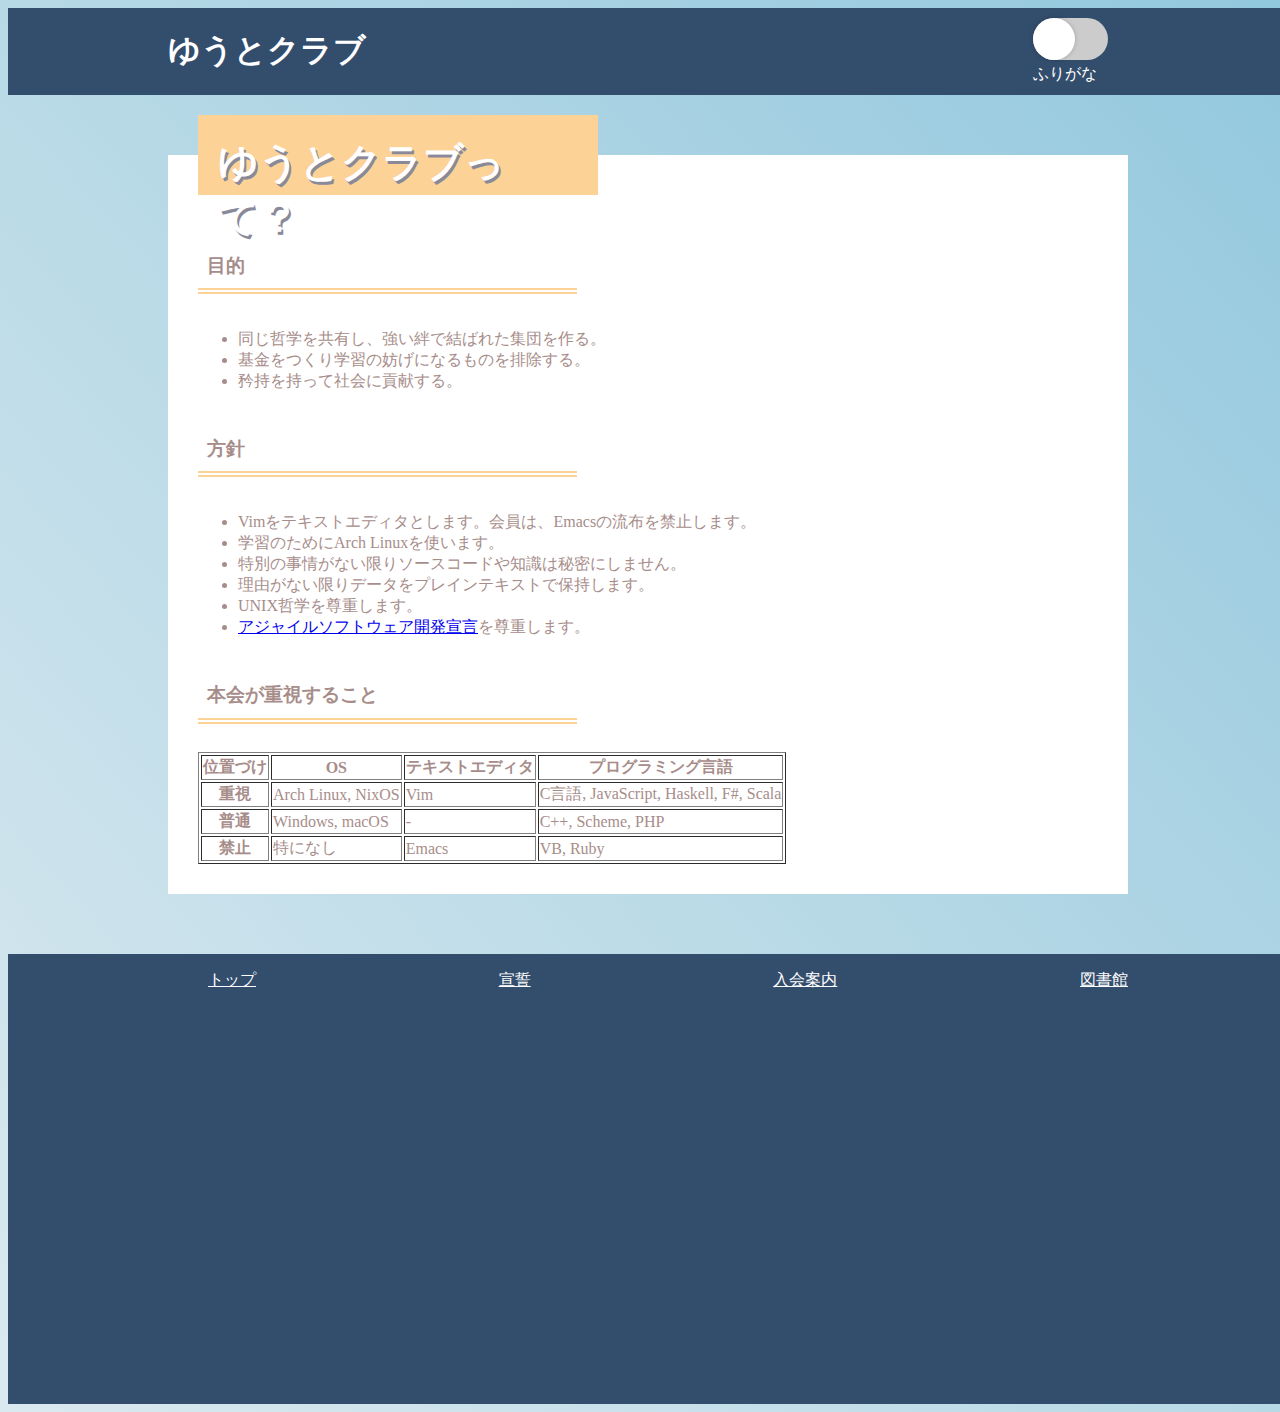
==== commit ed6bd8ff: "タイトル変更、フッターの適用" ====
--- a/index.html
+++ b/index.html
@@ -71,7 +71,7 @@
     <footer>
         <div class="container">
             <ul>
-                <li><a href="#menu">トップ</a></li>
+                <li><a href="index.html">トップ</a></li>
                 <li><a href="oath.html">宣誓</a></li>
                 <li><a href="joinus.html">入会案内</a></li>
                 <li><a href="library.html">図書館</a></li>
--- a/styles/main.css
+++ b/styles/main.css
@@ -1,5 +1,10 @@
 body{
-background-image: linear-gradient(to right top, #dae9ef, #c9e1eb, #b7d9e6, #a5d0e2, #92c8de);
+    background-image: linear-gradient(to right top, #dae9ef, #c9e1eb, #b7d9e6, #a5d0e2, #92c8de);
+    position: relative;
+    width:100%;
+    height:auto !important;
+    height:100%;
+    min-height:100%;
 }
 header {
     background: #334D6D;
@@ -9,10 +14,12 @@
     width: 960px;
     margin: 0 auto;
     display:flex;
+    color:#a78d8a
 }
 
 .container h1{
     flex:1;
+    color:white;
 }
 .container button{
     width: 150px;
@@ -55,7 +62,6 @@
 }
 h3 {
   color:　black ;/*文字色*/
-  text-shadow:2px 3px 0px #898999;
   padding: 0.5em;/*文字周りの余白*/
   display: inline-block;/*おまじない*/
  border-bottom: double 6px #FCD297;
@@ -107,8 +113,10 @@
   left: 40px;
 }
 footer {
-    margin-top:60px;
-  background: #334D6D;
+    min-height: 50vh;
+    margin-top: 60px;
+    background: #334D6D;
+  
 }
 footer ul{
     width: 100%;
@@ -120,4 +128,42 @@
 footer ul li a{
   color:white;
 }
+.ruby-toggle{
+    color:white;
+}
+.search {
+  margin-top:60px;
+  width: 100%;
+  position: relative;
+  display: flex;
+}
 
+.searchTerm {
+  width: 50%;
+  border: 3px solid #7BC3AC;
+  border-right: none;
+  padding: 5px;
+  height: 29px;
+  border-radius: 5px 0 0 5px;
+  outline: none;
+  color: #9DBFAF;
+}
+
+.searchTerm:focus{
+  color: #00B4CC;
+}
+
+.searchButton {
+  width: 70px;
+  height: 45px;
+  border: 1px solid #7BC3AC;
+  background: #7BC3AC;
+  text-align: center;
+  color: #fff;
+  border-radius: 0 5px 5px 0;
+  cursor: pointer;
+  font-size: 20px;
+}
+table{
+    margin-top: 10px;
+}
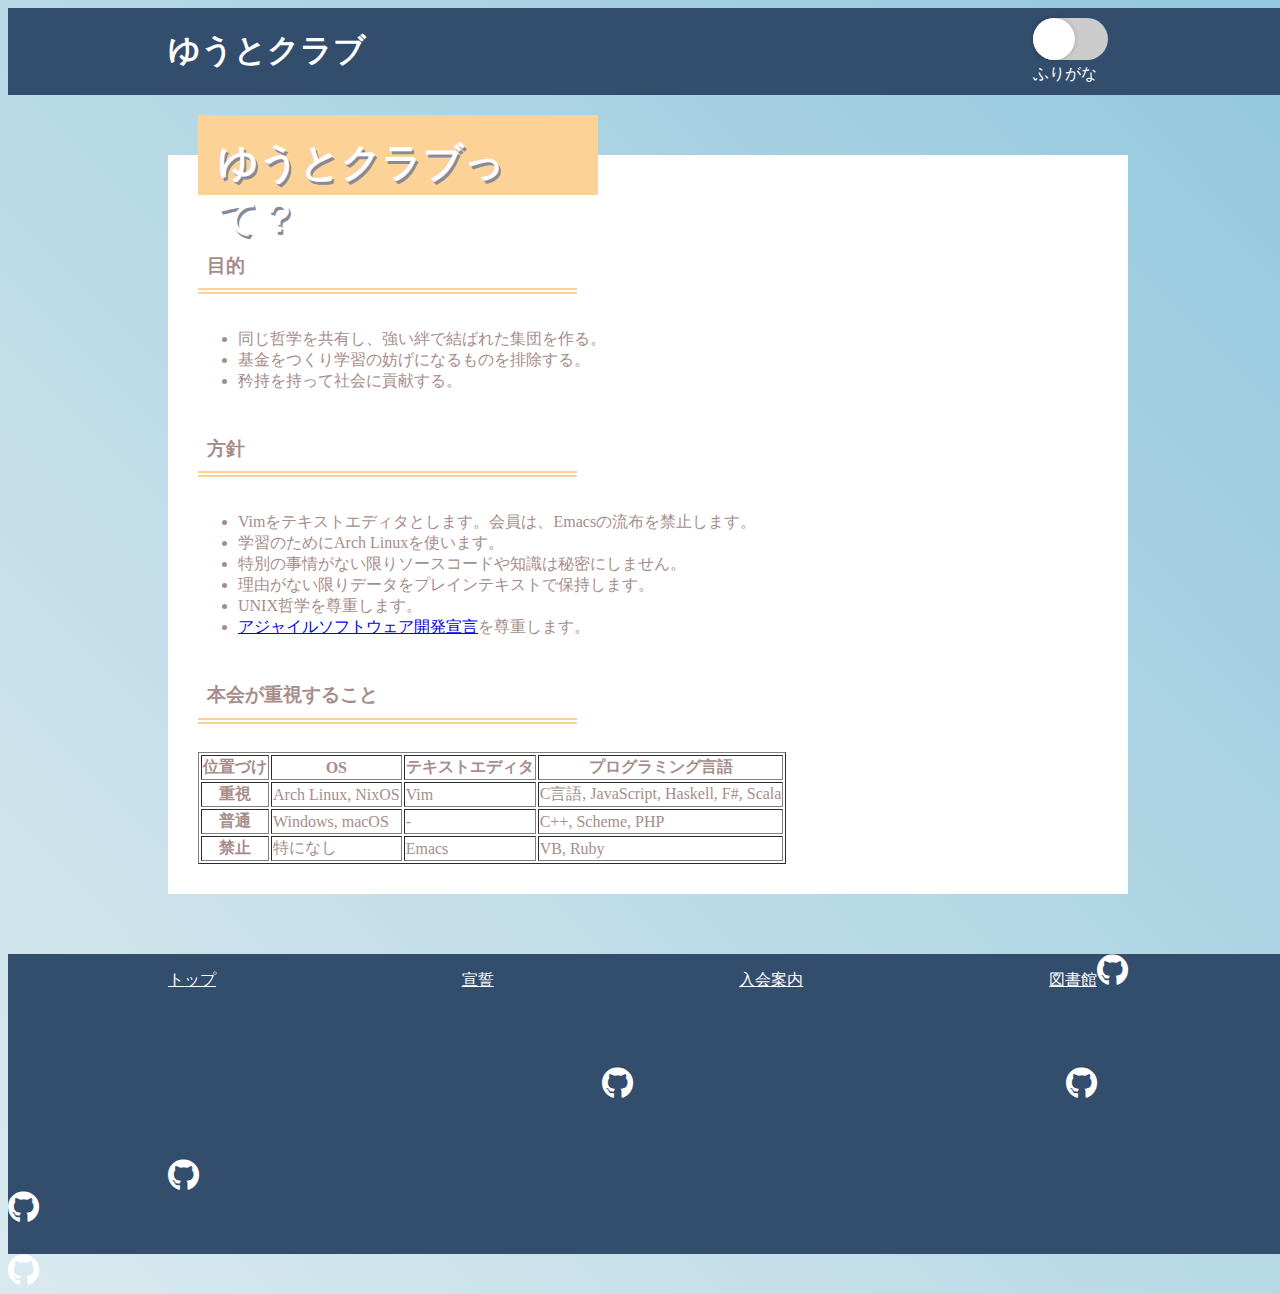
==== commit 0358fb49: "フッター修正。統一" ====
--- a/index.html
+++ b/index.html
@@ -6,6 +6,7 @@
 <script type="text/javascript" src="scripts/index.js"></script>
 <link rel="stylesheet" type="text/css" href="styles/normalize.css">
 <link rel="stylesheet" type="text/css" href="styles/main.css">
+<link href="https://use.fontawesome.com/releases/v5.9.0/css/all.css" rel="stylesheet">
 </head>
 <body>
     <header>
@@ -70,12 +71,17 @@
     </div>
     <footer>
         <div class="container">
-            <ul>
-                <li><a href="index.html">トップ</a></li>
-                <li><a href="oath.html">宣誓</a></li>
-                <li><a href="joinus.html">入会案内</a></li>
-                <li><a href="library.html">図書館</a></li>
-            </ul>
+            <div class="footer-contents">
+                <ul>
+                    <li><a href="index.html">トップ</a></li>
+                    <li><a href="oath.html">宣誓</a></li>
+                    <li><a href="joinus.html">入会案内</a></li>
+                    <li><a href="library.html">図書館</a></li>
+                </ul>
+                <ul class="social-links">
+                    <li><a href="https://github.com/yuto-club"><i class="fab fa-github fa-2x github-link"/></a></li>
+                </ul>
+            </div>
         </div>
     </footer>
 </body>
--- a/styles/main.css
+++ b/styles/main.css
@@ -113,7 +113,7 @@
   left: 40px;
 }
 footer {
-    min-height: 50vh;
+    min-height: 300px;
     margin-top: 60px;
     background: #334D6D;
   
@@ -167,3 +167,85 @@
 table{
     margin-top: 10px;
 }
+form{
+  margin:0 auto;
+}
+.item{
+  overflow: hidden;
+  margin-bottom: 20px;
+  display:flex;
+  align-items:center;
+}
+.label{
+  float: left;
+  margin-right: 20px;
+  width:155px;
+  border-left: solid 3px #e0505d;
+  padding-left: 10px;
+}
+.inputs{
+  float: left;
+  width:80%;
+}
+form input[type="text"],input[type="email"]{
+  border: solid 1px #aaa;
+  border-radius:5px;
+  padding:10px;
+  font-size: 15px;
+}
+textarea{
+  border: solid 1px #aaa;
+  border-radius:5px;
+  padding: 10px;
+  height: 160px;
+  font-size: 15px;
+}
+.btn-area{
+  text-align: center;
+}
+form input[type="submit"]{
+  background: #e0505c;
+  border: none;
+  color: white;
+  font-size:17px;
+  font-weight:bold;
+  padding: 10px 20px;
+  margin: 30px 250px;
+  width:50%;
+}
+
+.inputs label {
+    margin-left:10px;
+    margin-right:10px;
+}
+.footer-contents{
+    display:flex;
+    flex-direction:column;
+    width: 100%;
+}
+.footer-contents ul{
+    display:flex;
+    padding-left: 0px;
+    justify-content:space-between;
+    align-items: center;
+}
+
+.social-links {
+    height: 120px;
+}
+.social-links li {
+    margin: 0 auto;
+}
+
+.github-link{
+    color:white;
+}
+.oath-contents ul{
+    margin-top: 40px;
+    margin-bottom: 40px;
+}
+.oath-contents li{
+   margin-top:10px; 
+   font-size:25px;
+}
+
